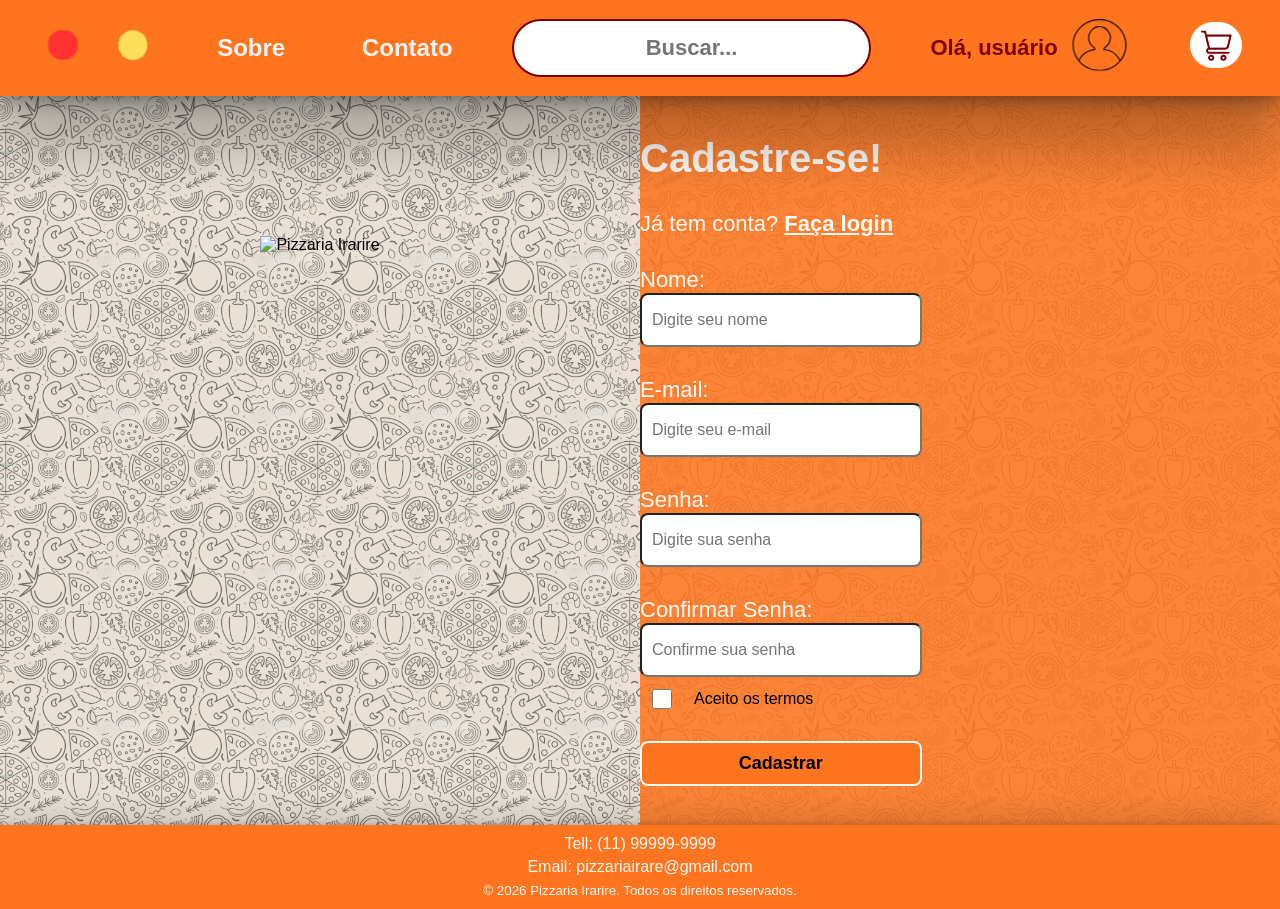
==== components/cadastro.html @ 44d991d7 "Reformulacao completa do site (Correcao do enderecamento das paginas, integracao de todos os arquivo" ====
<!DOCTYPE html>
<html lang="pt-br">

<head>
    <meta charset="UTF-8">
    <meta name="viewport" content="width=device-width, initial-scale=1.0">
    <title>Cadastro</title>
    <link rel="stylesheet" href="../css/style.css">
</head>

<body>
    <header>
        <nav>
            <div class="buttons-back">
                <a href="../index.html"><img id="button-back-red" src="../img/botton_Red.png"
                        alt="Botão redondo vermelho"></a>
                <a href="../index.html"><img id="button-back-yellow" src="../img/botton_Yellow.png"
                        alt="Botão redondo amarelo"></a>
            </div>
            <ul class="list-without-bullets">
                <li><a href="../components/sobre.html">Sobre</a></li>
                <li><a href="#contato">Contato</a></li>
            </ul>
            <form action="search" method="get">
                <input type="text" placeholder="Buscar...">
            </form>
            <div class="user-greeting">
                <p>Olá, usuário</p>
                <a href=""><img src="../img/user.png" alt=""></a>
            </div>
            <a href=""><img id="shopping-cart" src="../img/shoppingCart.png" alt="Carrinho de compras"></a>
        </nav>
    </header>
    <section>
        <div class="body-grid">
            <img id="logo-loja" src="../img/loja.png" alt="Pizzaria Irarire">
            <div id="cadastrar" class="body-card-orange">
                <aside>
                    <h2>Cadastre-se!</h2>
                    <p>Já tem conta? <a href="login.html">Faça login</a></p>
                    <form action="">
                        <p>Nome:</p>
                        <input type="text" placeholder="Digite seu nome">
                        <p>E-mail:</p>
                        <input type="email" placeholder="Digite seu e-mail">
                        <p>Senha:</p>
                        <input type="password" placeholder="Digite sua senha">
                        <p>Confirmar Senha:</p>
                        <input type="password" placeholder="Confirme sua senha">
                        <div class="flex-row-unjustify">
                            <input type="checkbox"> Aceito os termos
                        </div>
                        <button type="submit">Cadastrar</button>
                    </form>
                </aside>
            </div>
        </div>
    </section>
    <footer id="contato">
        <p>Tell: (11) 99999-9999</p>
        <p>Email: pizzariairare@gmail.com</p>
        <small>© 2026 Pizzaria Irarire. Todos os direitos reservados.</small>
    </footer>

</body>

</html>
---- css/style.css ----
* {
    padding: 0;
    margin: 0;
    box-sizing: border-box;
    position: relative;
    z-index: 0;
}

main {
    max-width: 100vw;
}

body {
    background-image: url(../img/background.jpg);
    background-size: 156px;
    min-height: 100vh;
    max-width: 100vw;
    font-family: 'Be Vietnam Pro', sans-serif;
}

button {
    border: none;
    cursor: pointer;
    background-color: transparent;
}

header {
    max-width: 100vw;
    position: sticky;
    top: 0;
    z-index: 10;
}

header a {
    color: #f4f4f4;
    font-size: 24px;
    font-weight: bold;
    text-decoration: none;
}

header ul li a:hover {
    color: #7a0000;
    transition: 0.3s;
}

header ul li a:focus {
    color: #7a0000;
    transition: 0.3s;
}

header a img:hover {
    scale: 1.04;
}

header a:focus {
    scale: 1.04;
}

header nav input {
    width: 28vw;
    height: 6.5vh;
    padding: 10px;
    border-radius: 30px;
    border: 2px solid #7a0000;
    font-size: 22px;
    text-align: center;
    font-weight: bold;
}

nav {
    box-shadow: rgba(0, 0, 0, 0.25) 0px 54px 55px, rgba(0, 0, 0, 0.12) 0px -12px 30px, rgba(0, 0, 0, 0.12) 0px 4px 6px, rgba(0, 0, 0, 0.17) 0px 12px 13px, rgba(0, 0, 0, 0.09) 0px -3px 5px;
    display: flex;
    justify-content: space-between;
    align-items: center;
    position: relative;
    background-color: #ff751f;
    max-width: 100vw;
    padding: 15px 3%;
    z-index: 10;
}

footer {
    position: absolute;
    bottom: end;
    width: 100%;
    max-width: 100vw;
    background-color: #ff751f;
    text-align: center;
    color: #faf9f6;
    padding: 10px 0px;
    box-shadow: rgba(0, 0, 0, 0.25) 0px 54px 55px, rgba(0, 0, 0, 0.12) 0px -12px 30px, rgba(0, 0, 0, 0.12) 0px 4px 6px, rgba(0, 0, 0, 0.17) 0px 12px 13px, rgba(0, 0, 0, 0.09) 0px -3px 5px;
}

footer p {
    padding-bottom: 5px;
}

footer small {
    padding-top: 10px;
}

.container {
    justify-self: center;
    padding: 18px;
}

.conttent-box {
    position: relative;
    z-index: 1;
    max-width: 50vw;
    width: fit-content;
    background-color: #ff914d;
    border-radius: 22px;
    box-shadow: rgba(0, 0, 0, 0.25) 0px 54px 55px, rgba(0, 0, 0, 0.12) 0px -12px 30px, rgba(0, 0, 0, 0.12) 0px 4px 6px, rgba(0, 0, 0, 0.17) 0px 12px 13px, rgba(0, 0, 0, 0.09) 0px -3px 5px;
    text-align: center;
    padding: 15px 20px;
    margin: auto;
    margin-top: 20px;
}

#about-us .conttent-box {
    background-color: #F5E6CA;
    color: #252526;
}

.flex-row {
    display: flex;
    align-items: center;
    justify-content: space-between;
}

.flex-row-unjustify {
    display: flex;
    align-items: center;
    justify-content: start;
    gap: 10px;
}

.list-without-bullets {
    list-style-type: none;
    display: flex;
    justify-content: space-between;
    align-items: center;
    gap: 6vw;
}

.user-greeting {
    display: flex;
    justify-content: space-between;
    align-items: center;
    gap: 10px;
}

.user-greeting p {
    font-size: 22px;
    color: #7a0000;
    font-weight: bold;
}

.buttons-back {
    display: flex;
    gap: 20px;
}

.cardapio-button {
    margin-top: 30vh;
    display: flex;
    min-width: fit-content;
    justify-content: space-between;
    align-items: center;
    background-color: #ff914d;
    border-radius: 22px;
    padding: 10px;
    text-decoration: none;
    color:#7a0000;
    font-size: 44px;
    font-weight: bold;
    box-shadow: rgba(0, 0, 0, 0.25) 0px 54px 55px, rgba(0, 0, 0, 0.12) 0px -12px 30px, rgba(0, 0, 0, 0.12) 0px 4px 6px, rgba(0, 0, 0, 0.17) 0px 12px 13px, rgba(0, 0, 0, 0.09) 0px -3px 5px;
}

.cardapio-button:hover {
    scale: 1.01;
    background-color: #ffc099;
    transition: 0.3s;
}

.cardapio-button:focus {
    scale: 1.01;
    background-color: #ffc099;
    transition: 0.3s;
}

.cardapio-grid {
    display: grid;
    grid-template-rows: auto;
    margin: auto;
    margin-bottom: 4vh;
    box-shadow: rgba(0, 0, 0, 0.25) 0px 54px 55px, rgba(0, 0, 0, 0.12) 0px -12px 30px, rgba(0, 0, 0, 0.12) 0px 4px 6px, rgba(0, 0, 0, 0.17) 0px 12px 13px, rgba(0, 0, 0, 0.09) 0px -3px 5px;
    padding: 10px 20px;
    margin-top: 5vh;
    width: 55vw;
    height: 65vh;
    background-color: #ffc099;
    border-radius: 8px;
    overflow-y: scroll;
    overflow-x: hidden;
}

.cardapio-card {
    display: grid;
    margin: 4px;
    height: 13vh;
    grid-template-columns: 0.3fr 1fr 0.4fr;
    background-color: #f4f4f4;
    border-radius: 7px;
    padding: 10px;
}

.cardapio-card-1 {
    align-items: center;
    display: flex;
    margin: auto;
}

.cardapio-card-2 {
    margin-left: 10px;
    justify-items: start;
}

.cardapio-card-3 {
    display: flex;
    justify-content: space-between;
}

.conttent-box h1 {
    font-size: 60px;
    color: #7a0000;
}

.conttent-box h2 {
    color: #7a0000;
    font-size: 43px;
}

.conttent-box h3 {
    color: #7a0000;
    font-size: 40px;
    padding: 15px 2px;
}

.pizzas-grid {
    display: grid;
    grid-template-columns: repeat(2, 1fr);
    gap: 20px;
}

.pizza-card {
    margin: auto;
}

.pizza-card img {
    width: 20vw;
    padding-bottom: 30px;
}

.pizza-img {
    height: 8vh;
    width: 100%;
    object-fit: cover;
    border-radius: 5px;
}

.pizza-name {
    font-size: 18px;
    color: #7a0000;
    font-weight: bold;
    margin-top: 8px;
    margin-bottom: 4px;
}

.pizza-desc {
    font-size: 14px;
    color: #252526;
    margin-bottom: 8px;
    line-height: 1.3;
}

.pizza-price {
    font-size: 25px;
    color: #ff751f;
    font-weight: bold;
}

.body-grid {
    height: fit-content;
    width: 100%;
    min-height: 100%;
    display: grid;
    grid-template-columns: 1fr 1fr;
}

.body-card-white {
    background-color:#faf9f6;
    padding: 20px;
    margin: auto;
}

.body-card-orange {
    background-color:#ff751fdc;
    align-content: center;
    justify-content: center;
    justify-items: center;
    margin: auto;
    min-height: 81vh;
    height: 100%;
    width: 50vw;
    object-fit: cover;
}

.body-card-orange h2 {
    color: #faf9f6;
    font-size: 40px;
}

.body-card-orange p {
    color: #faf9f6;
    font-size: 22px;
    margin-top: 30px;
}

.body-card-orange a {
    color: #faf9f6;
    font-weight: bold;
    font-size: 22px;
}

.body-card-orange .flex-row-unjustify input {
    margin: 12px 12px;
    height: 20px;
    width: 20px;
}

.body-card-orange input {
    width: 22vw;
    height: 6vh;
    border-radius: 8px;
    text-indent: 10px;
    font-size: 16px;
}

.body-card-orange button {
    margin-top: 20px;
    width: 22vw;
    background-color: #ff751f;
    border: 2px solid #faf9f6;
    font-size: 18px;
    font-weight: bold;
    padding: 10px 20px;
    border-radius: 8px;
}

.body-card-orange button:hover {
    cursor: pointer;
    background-color: #7a0000;
    color: #f4f4f4;
    transition: 0.3s;
}

.body-card-orange button:focus {
    cursor: pointer;
    background-color: #7a0000;
    color: #f4f4f4;
    transition: 0.3s;
}

.body-card-orange form {
    margin-top: 20px;
}

.button-add-cart {
    height: 4vh;
}

.button-add-cart:hover {
    scale: 1.1;
    transition: 0.3s;
}

.button-add-cart:focus {
    scale: 1.1;
    transition: 0.3s;
}

#loja {
    width: 30vw;    
}

#logo {
    width: 7%;
}

#shopping-cart {
    width: 4vw;
}

#cadastro-button {
    background-color: #f4f4f4;
    border-radius: 30px;
    min-width: fit-content;
    padding: 20px;
    color: #252526;
}

#cadastro-button:hover {
    background-color: #7a0000;
    color: #f4f4f4;
    transition: 0.3s;
}

#cadastro-button:focus {
    background-color: #7a0000;
    color: #f4f4f4;
    transition: 0.3s;
}

#pizza-fundo {
    position: absolute;
    right: 0;
    top: -10vh;
    height: 90vh;
    z-index: -1;
}

#fogos {
    position: relative;
    z-index: 3;
    margin-top: -80px;
    width: 50vw;
    object-fit: cover;
}

#seta-cardapio {
    height: 7vh;
}

#button-back-red {
    height: 5.5vh;
}

#button-back-yellow {
    height: 5.5vh;
}

#pizza-icon {
    height: 100%;
}

#about-us {
    padding: 5vh 2vh;
    text-align: center;
}

#about-us .conttent-box {
    padding-top: 2vh;
    padding-bottom: 4vh;
    margin-bottom: 4vh;
}

#about-us h1 {
    font-size: 60px;
    margin: 10px;
    color: #7a0000;
}

#about-us small {
    font-size: 27px;
    color: #7a0000;
}

#about-us .conttent-box h2 {
    padding-top: 2vh;
}

#about-us .conttent-box li {
    margin-top: 5px;
    text-align: justify;
    justify-self: center;
    max-width: 30vw;
}

#about-us .conttent-box p {
    text-align: justify;
    justify-self: center;
    max-width: 30vw;
}

#login {
    margin-top: -10vh;
}

.body-card-orange #login p {
    margin-top: 20px;
}

#logo-loja {
    height: 50vh;
    justify-self: center;
    margin: auto;
}

#cardapio {
    height: 100%;
}
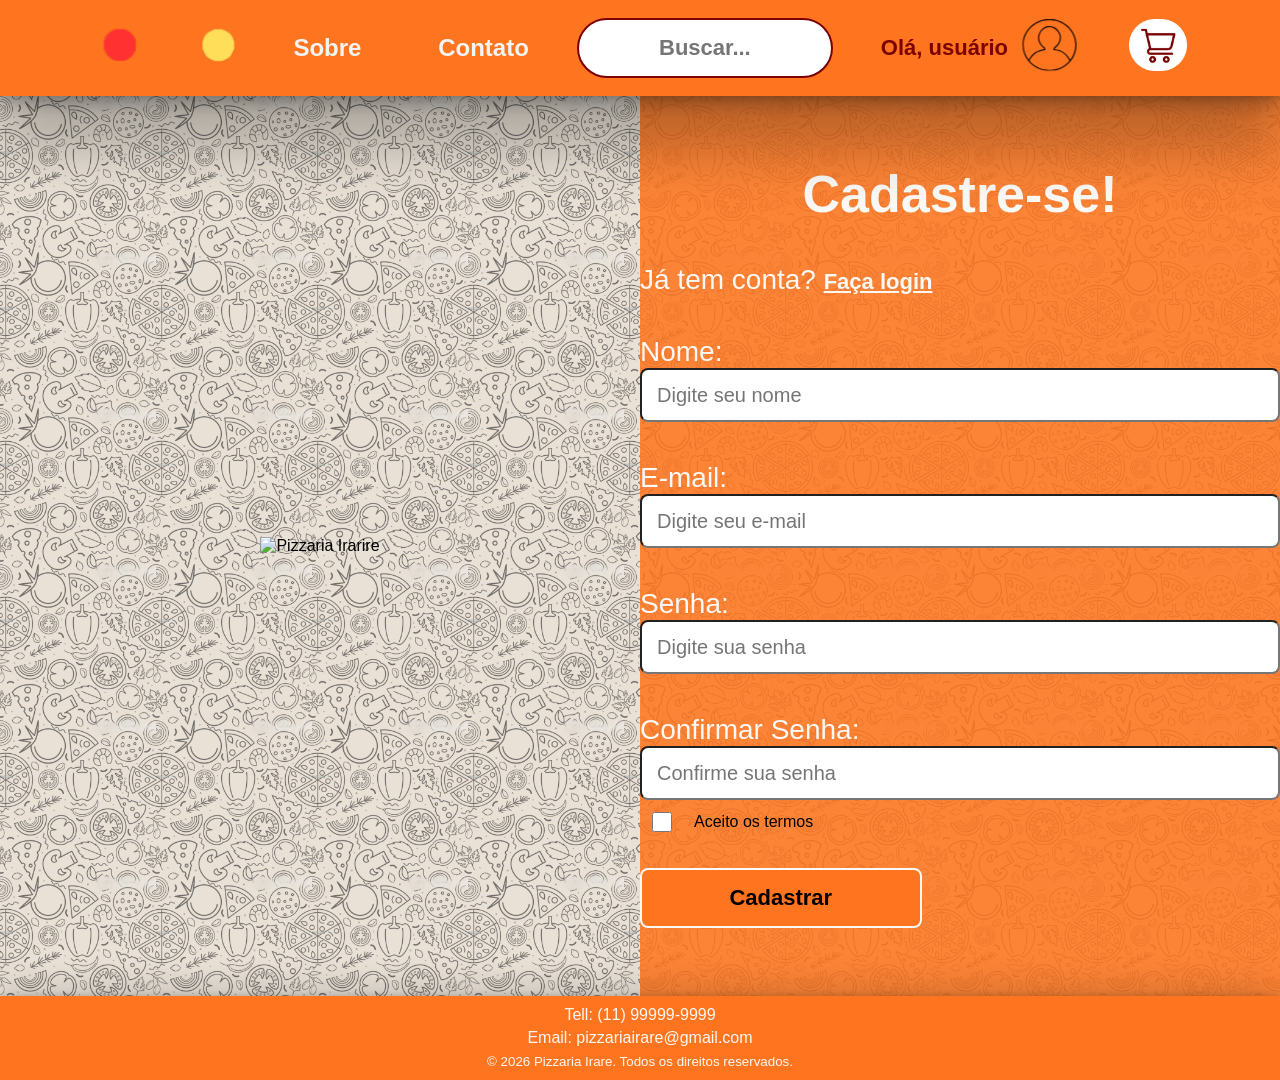
==== commit a2914d39: "! Introducao a responsividade (media)" ====
--- a/components/cadastro.html
+++ b/components/cadastro.html
@@ -22,33 +22,35 @@
                 <li><a href="#contato">Contato</a></li>
             </ul>
             <form action="search" method="get">
-                <input type="text" placeholder="Buscar...">
+                <input id="search" class="caixa-pesquisa" type="text" placeholder="Buscar...">
             </form>
             <div class="user-greeting">
                 <p>Olá, usuário</p>
-                <a href=""><img src="../img/user.png" alt=""></a>
+                <a href=""><img id="user-photo" src="../img/user.png" alt=""></a>
             </div>
             <a href=""><img id="shopping-cart" src="../img/shoppingCart.png" alt="Carrinho de compras"></a>
         </nav>
     </header>
-    <section>
+    <section id="cadastro">
         <div class="body-grid">
-            <img id="logo-loja" src="../img/loja.png" alt="Pizzaria Irarire">
+            <div class="container">
+                <img id="logo-loja" src="../img/loja.png" alt="Pizzaria Irarire">
+            </div>
             <div id="cadastrar" class="body-card-orange">
                 <aside>
                     <h2>Cadastre-se!</h2>
                     <p>Já tem conta? <a href="login.html">Faça login</a></p>
                     <form action="">
                         <p>Nome:</p>
-                        <input type="text" placeholder="Digite seu nome">
+                        <input id="name" type="text" placeholder="Digite seu nome">
                         <p>E-mail:</p>
-                        <input type="email" placeholder="Digite seu e-mail">
+                        <input id="email" type="email" placeholder="Digite seu e-mail">
                         <p>Senha:</p>
-                        <input type="password" placeholder="Digite sua senha">
+                        <input id="password" type="password" placeholder="Digite sua senha">
                         <p>Confirmar Senha:</p>
-                        <input type="password" placeholder="Confirme sua senha">
+                        <input id="password" type="password" placeholder="Confirme sua senha">
                         <div class="flex-row-unjustify">
-                            <input type="checkbox"> Aceito os termos
+                            <input id="accept-terms" type="checkbox"> Aceito os termos
                         </div>
                         <button type="submit">Cadastrar</button>
                     </form>
@@ -59,7 +61,7 @@
     <footer id="contato">
         <p>Tell: (11) 99999-9999</p>
         <p>Email: pizzariairare@gmail.com</p>
-        <small>© 2026 Pizzaria Irarire. Todos os direitos reservados.</small>
+        <small>© 2026 Pizzaria Irare. Todos os direitos reservados.</small>
     </footer>
 
 </body>
--- a/css/style.css
+++ b/css/style.css
@@ -7,14 +7,12 @@
 }
 
 main {
-    max-width: 100vw;
+    min-width: 100vw;
 }
 
 body {
     background-image: url(../img/background.jpg);
     background-size: 156px;
-    min-height: 100vh;
-    max-width: 100vw;
     font-family: 'Be Vietnam Pro', sans-serif;
 }
 
@@ -38,6 +36,10 @@
     text-decoration: none;
 }
 
+header ul {
+    min-width: fit-content;
+}
+
 header ul li a:hover {
     color: #7a0000;
     transition: 0.3s;
@@ -56,26 +58,18 @@
     scale: 1.04;
 }
 
-header nav input {
-    width: 28vw;
-    height: 6.5vh;
-    padding: 10px;
-    border-radius: 30px;
-    border: 2px solid #7a0000;
-    font-size: 22px;
-    text-align: center;
-    font-weight: bold;
-}
-
 nav {
     box-shadow: rgba(0, 0, 0, 0.25) 0px 54px 55px, rgba(0, 0, 0, 0.12) 0px -12px 30px, rgba(0, 0, 0, 0.12) 0px 4px 6px, rgba(0, 0, 0, 0.17) 0px 12px 13px, rgba(0, 0, 0, 0.09) 0px -3px 5px;
     display: flex;
-    justify-content: space-between;
+    justify-content: center;
+    margin: auto;
     align-items: center;
+    gap: 10%;
     position: relative;
     background-color: #ff751f;
     max-width: 100vw;
-    padding: 15px 3%;
+    min-height: 10vh;
+    padding: 15px 40px;
     z-index: 10;
 }
 
@@ -99,15 +93,29 @@
     padding-top: 10px;
 }
 
+.caixa-pesquisa {
+    height: 90%;
+    width: 20vw;
+    padding: 15px 30px;
+    border-radius: 30px;
+    border: 2px solid #7a0000;
+    font-size: 22px;
+    text-align: center;
+    font-weight: bold;
+}
+
 .container {
+    align-self: center;
     justify-self: center;
     padding: 18px;
+    width: fit-content;
+    height: fit-content;
 }
 
 .conttent-box {
     position: relative;
     z-index: 1;
-    max-width: 50vw;
+    max-width: 100%;
     width: fit-content;
     background-color: #ff914d;
     border-radius: 22px;
@@ -159,11 +167,12 @@
 
 .buttons-back {
     display: flex;
-    gap: 20px;
+    gap: 44px;
+    align-items: center;
+    min-height: 100%;
 }
 
 .cardapio-button {
-    margin-top: 30vh;
     display: flex;
     min-width: fit-content;
     justify-content: space-between;
@@ -172,7 +181,7 @@
     border-radius: 22px;
     padding: 10px;
     text-decoration: none;
-    color:#7a0000;
+    color: #7a0000;
     font-size: 44px;
     font-weight: bold;
     box-shadow: rgba(0, 0, 0, 0.25) 0px 54px 55px, rgba(0, 0, 0, 0.12) 0px -12px 30px, rgba(0, 0, 0, 0.12) 0px 4px 6px, rgba(0, 0, 0, 0.17) 0px 12px 13px, rgba(0, 0, 0, 0.09) 0px -3px 5px;
@@ -259,7 +268,7 @@
 }
 
 .pizza-card img {
-    width: 20vw;
+    width: 100%;
     padding-bottom: 30px;
 }
 
@@ -292,40 +301,37 @@
 }
 
 .body-grid {
+    display: grid;
+    grid-template-columns: repeat(2, 1fr);
+    min-height: 100vh;
+    height: 100vh;
     height: fit-content;
-    width: 100%;
-    min-height: 100%;
-    display: grid;
-    grid-template-columns: 1fr 1fr;
 }
 
 .body-card-white {
-    background-color:#faf9f6;
+    background-color: #faf9f6;
     padding: 20px;
     margin: auto;
 }
 
 .body-card-orange {
-    background-color:#ff751fdc;
+    background-color: #ff751fdc;
+    width: 100%;
+    height: 100%;
+    justify-items: center;
     align-content: center;
-    justify-content: center;
-    justify-items: center;
-    margin: auto;
-    min-height: 81vh;
-    height: 100%;
-    width: 50vw;
-    object-fit: cover;
 }
 
 .body-card-orange h2 {
     color: #faf9f6;
-    font-size: 40px;
+    font-size: 52px;
+    text-align: center;
 }
 
 .body-card-orange p {
     color: #faf9f6;
-    font-size: 22px;
-    margin-top: 30px;
+    font-size: 28px;
+    margin-top: 40px;
 }
 
 .body-card-orange a {
@@ -341,21 +347,21 @@
 }
 
 .body-card-orange input {
-    width: 22vw;
+    width: 100%;
     height: 6vh;
     border-radius: 8px;
-    text-indent: 10px;
-    font-size: 16px;
+    text-indent: 15px;
+    font-size: 20px;
 }
 
 .body-card-orange button {
-    margin-top: 20px;
+    margin-top: 24px;
     width: 22vw;
     background-color: #ff751f;
     border: 2px solid #faf9f6;
-    font-size: 18px;
+    font-size: 22px;
     font-weight: bold;
-    padding: 10px 20px;
+    padding: 15px 20px;
     border-radius: 8px;
 }
 
@@ -391,16 +397,16 @@
     transition: 0.3s;
 }
 
-#loja {
-    width: 30vw;    
-}
-
 #logo {
     width: 7%;
 }
 
+#user-photo {
+    width: 100%;
+}
+
 #shopping-cart {
-    width: 4vw;
+    width: 4.5vw;
 }
 
 #cadastro-button {
@@ -434,8 +440,9 @@
 #fogos {
     position: relative;
     z-index: 3;
+    margin-left: 10px;
     margin-top: -80px;
-    width: 50vw;
+    width: 95%;
     object-fit: cover;
 }
 
@@ -444,11 +451,13 @@
 }
 
 #button-back-red {
-    height: 5.5vh;
+    height: 6vh;
+    min-height: 44px;
 }
 
 #button-back-yellow {
-    height: 5.5vh;
+    height: 6vh;
+    min-height: 44px;
 }
 
 #pizza-icon {
@@ -464,6 +473,7 @@
     padding-top: 2vh;
     padding-bottom: 4vh;
     margin-bottom: 4vh;
+    max-width: 80vw;
 }
 
 #about-us h1 {
@@ -485,17 +495,13 @@
     margin-top: 5px;
     text-align: justify;
     justify-self: center;
-    max-width: 30vw;
+    max-width: 60%;
 }
 
 #about-us .conttent-box p {
     text-align: justify;
     justify-self: center;
-    max-width: 30vw;
-}
-
-#login {
-    margin-top: -10vh;
+    max-width: 70%;
 }
 
 .body-card-orange #login p {
@@ -504,10 +510,286 @@
 
 #logo-loja {
     height: 50vh;
-    justify-self: center;
+    align-self: center;
     margin: auto;
 }
 
 #cardapio {
     height: 100%;
+}
+
+@media (max-width: 1920px) {
+    nav {
+        gap: 7%;
+    }
+
+    #logo-loja {
+        height: 40vh;
+    }
+}
+
+@media (max-width: 1440px) {
+    nav {
+        gap: 4%;
+    }
+}
+
+@media (max-width: 1024px) {
+    nav {
+        gap: 2%;
+    }
+
+    header a {
+        color: #f4f4f4;
+        font-size: 18px;
+        font-weight: bold;
+        text-decoration: none;
+    }
+
+    #logo-loja {
+        height: 30vh;
+    }
+
+    .body-grid {
+        display: grid;
+        grid-template-columns: repeat(2, 1fr);
+        min-height: 80vh;
+        height: fit-content;
+    }
+
+    .body-card-orange h2 {
+        color: #faf9f6;
+        font-size: 41px;
+        text-align: center;
+    }
+
+    .body-card-orange p {
+        color: #faf9f6;
+        font-size: 23px;
+        margin-top: 40px;
+    }
+
+    .body-card-orange a {
+        color: #faf9f6;
+        font-weight: bold;
+        font-size: 22px;
+    }
+
+    .body-card-orange .flex-row-unjustify input {
+        margin: 12px 12px;
+        height: 20px;
+        width: 20px;
+    }
+
+    .body-card-orange input {
+        width: 100%;
+        height: 6vh;
+        border-radius: 8px;
+        text-indent: 15px;
+        font-size: 20px;
+    }
+
+    .body-card-orange button {
+        margin-top: 24px;
+        width: 100%;
+        background-color: #ff751f;
+        border: 2px solid #faf9f6;
+        font-size: 22px;
+        font-weight: bold;
+        padding: 15px 20px;
+        border-radius: 8px;
+    }
+
+    #cadastro-button {
+        background-color: #f4f4f4;
+        border-radius: 30px;
+        min-width: fit-content;
+        padding: 15px;
+        color: #252526;
+        min-width: 30px;
+    }
+
+    .cardapio-grid {
+        width: 80%;
+    }
+
+    .caixa-pesquisa {
+        width: 100%;
+        padding: 10px;
+        border-radius: 30px;
+        border: 2px solid #7a0000;
+        font-size: 18px;
+        text-align: center;
+        font-weight: bold;
+    }
+
+    #shopping-cart {
+        width: 80%;
+        height: 80%;
+    }
+}
+
+@media (max-width: 768px) {
+    nav {
+        gap: 3%;
+    }
+
+    #button-back-red {
+        height: 80%;
+    }
+
+    #button-back-yellow {
+        height: 80%;
+    }
+
+    #login .body-grid .container {
+        display: none;
+    }
+
+    #cadastro .body-grid .container {
+        display: none;
+    }
+
+    .body-card-orange {
+        min-height: 100vh;
+    }
+
+    .cardapio-button {
+        margin-top: 0vh;
+        display: flex;
+        min-width: fit-content;
+        justify-content: space-between;
+        align-items: center;
+        background-color: #ff914d;
+        border-radius: 22px;
+        padding: 10px;
+        text-decoration: none;
+        color: #7a0000;
+        font-size: 44px;
+        font-weight: bold;
+        box-shadow: rgba(0, 0, 0, 0.25) 0px 54px 55px, rgba(0, 0, 0, 0.12) 0px -12px 30px, rgba(0, 0, 0, 0.12) 0px 4px 6px, rgba(0, 0, 0, 0.17) 0px 12px 13px, rgba(0, 0, 0, 0.09) 0px -3px 5px;
+    }
+
+    .caixa-pesquisa {
+        width: 100%;
+        padding: 6px;
+        border-radius: 30px;
+        border: 2px solid #7a0000;
+        font-size: 16px;
+        text-align: center;
+        font-weight: bold;
+    }
+
+    .body-grid {
+        display: grid;
+        grid-template-columns: repeat(1, 1fr);
+    }
+
+    #cadastro-button {
+        background-color: #f4f4f4;
+        border-radius: 30px;
+        min-width: fit-content;
+        padding: 5px;
+        color: #252526;
+        min-width: 30px;
+    }
+
+    #shopping-cart {
+        width: 70%;
+        height: 70%;
+    }
+}
+
+@media (max-width: 425px) {
+    nav {
+        gap: 2%;
+    }
+
+    .buttons-back {
+        gap: 18px;
+    }
+
+    #button-back-red {
+        height: 60%;
+    }
+
+    #button-back-yellow {
+        height: 50%;
+    }
+
+    .user-greeting p {
+        font-size: 15px;
+        color: #7a0000;
+        font-weight: bold;
+    }
+
+    header a {
+        color: #f4f4f4;
+        font-size: 12px;
+        font-weight: bold;
+        text-decoration: none;
+    }
+
+    .cardapio-button {
+        margin-top: 0vh;
+        display: flex;
+        min-width: fit-content;
+        justify-content: space-between;
+        align-items: center;
+        background-color: #ff914d;
+        border-radius: 22px;
+        padding: 10px;
+        text-decoration: none;
+        color: #7a0000;
+        font-size: 35px;
+        font-weight: bold;
+        box-shadow: rgba(0, 0, 0, 0.25) 0px 54px 55px, rgba(0, 0, 0, 0.12) 0px -12px 30px, rgba(0, 0, 0, 0.12) 0px 4px 6px, rgba(0, 0, 0, 0.17) 0px 12px 13px, rgba(0, 0, 0, 0.09) 0px -3px 5px;
+    }
+
+    .caixa-pesquisa {
+        width: 50px;
+        padding: 6px;
+        border-radius: 30px;
+        border: 2px solid #7a0000;
+        font-size: 8px;
+        text-align: center;
+        font-weight: bold;
+    }
+
+    .body-grid {
+        display: grid;
+        grid-template-columns: repeat(1, 1fr);
+        min-height: 100vh;
+    }
+
+    #cadastro-button {
+        background-color: #f4f4f4;
+        border-radius: 30px;
+        min-width: fit-content;
+        padding: 5px;
+        color: #252526;
+        min-width: 30px;
+    }
+
+    #shopping-cart {
+        width: 27px;
+    }
+
+    #about-us h1 {
+        font-size: 40px;
+    }
+
+    .conttent-box h2 {
+        font-size: 25px;
+    }
+
+    #about-us .conttent-box li {
+        font-size: 14px;
+        max-width: 93%;
+    }
+
+    #about-us .conttent-box p {
+        font-size: 14px;
+        max-width: 93%;
+    }
 }
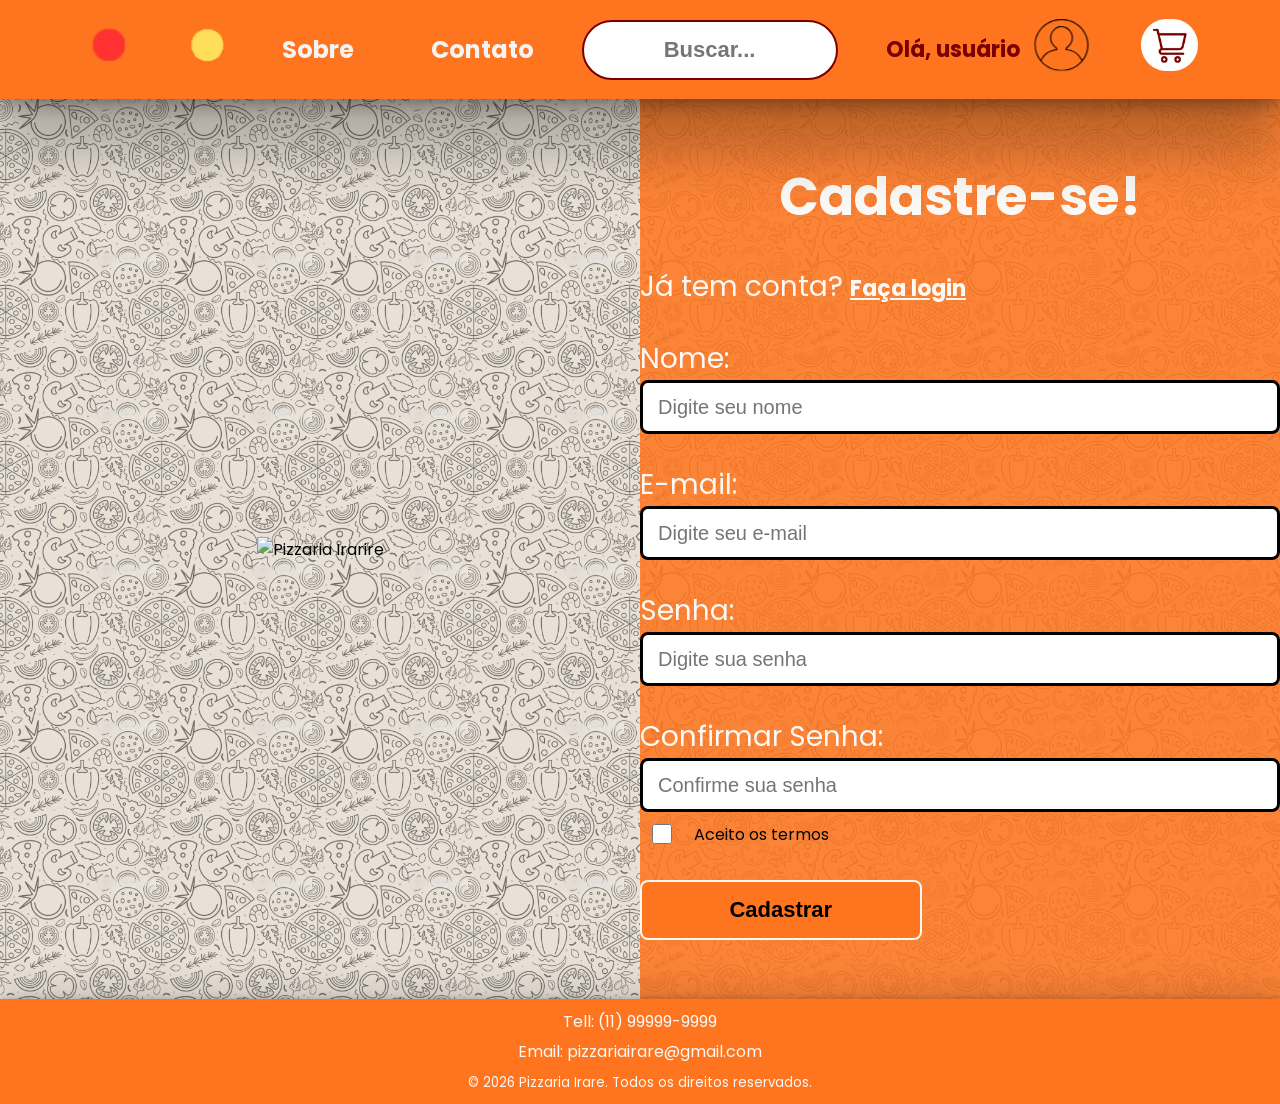
==== commit f3d01687: "feat: validacao de formularios em js" ====
--- a/components/cadastro.html
+++ b/components/cadastro.html
@@ -31,39 +31,44 @@
             <a href=""><img id="shopping-cart" src="../img/shoppingCart.png" alt="Carrinho de compras"></a>
         </nav>
     </header>
-    <section id="cadastro">
-        <div class="body-grid">
-            <div class="container">
-                <img id="logo-loja" src="../img/loja.png" alt="Pizzaria Irarire">
+    <main>
+        <section id="cadastro">
+            <div class="body-grid">
+                <div class="container">
+                    <img id="logo-loja" src="../img/loja.png" alt="Pizzaria Irarire">
+                </div>
+                <div class="body-card-orange">
+                    <aside>
+                        <h2>Cadastre-se!</h2>
+                        <p>Já tem conta? <a href="login.html">Faça login</a></p>
+                        <form action="" id="cadastrar">
+                            <p>Nome:</p>
+                            <input class="campo" id="name" type="text" placeholder="Digite seu nome">
+                            <p id="jump-text-name"></p>
+                            <p>E-mail:</p>
+                            <input class="campo" id="email" type="text" placeholder="Digite seu e-mail">
+                            <p id="jump-text-email"></p>
+                            <p>Senha:</p>
+                            <input class="campo" id="password" type="password" placeholder="Digite sua senha">
+                            <p>Confirmar Senha:</p>
+                            <input class="campo" id="confirm-password" type="password" placeholder="Confirme sua senha">
+                            <p id="jump-text-senha"></p>
+                            <div class="flex-row-unjustify">
+                                <input id="accept-terms" type="checkbox"> Aceito os termos
+                            </div>
+                            <button type="submit">Cadastrar</button>
+                        </form>
+                    </aside>
+                </div>
             </div>
-            <div id="cadastrar" class="body-card-orange">
-                <aside>
-                    <h2>Cadastre-se!</h2>
-                    <p>Já tem conta? <a href="login.html">Faça login</a></p>
-                    <form action="">
-                        <p>Nome:</p>
-                        <input id="name" type="text" placeholder="Digite seu nome">
-                        <p>E-mail:</p>
-                        <input id="email" type="email" placeholder="Digite seu e-mail">
-                        <p>Senha:</p>
-                        <input id="password" type="password" placeholder="Digite sua senha">
-                        <p>Confirmar Senha:</p>
-                        <input id="password" type="password" placeholder="Confirme sua senha">
-                        <div class="flex-row-unjustify">
-                            <input id="accept-terms" type="checkbox"> Aceito os termos
-                        </div>
-                        <button type="submit">Cadastrar</button>
-                    </form>
-                </aside>
-            </div>
-        </div>
-    </section>
+        </section>
+    </main>
     <footer id="contato">
         <p>Tell: (11) 99999-9999</p>
         <p>Email: pizzariairare@gmail.com</p>
         <small>© 2026 Pizzaria Irare. Todos os direitos reservados.</small>
     </footer>
-
 </body>
+<script src="../js/script.js" defer></script>
 
 </html>
--- a/css/style.css
+++ b/css/style.css
@@ -1,178 +1,785 @@
+@import url("https://fonts.googleapis.com/css2?family=Poppins:ital,wght@0,100;0,200;0,300;0,400;0,500;0,600;0,700;0,800;0,900;1,100;1,200;1,300;1,400;1,500;1,600;1,700;1,800;1,900&display=swap");
+
+/*! ------------------------------------------ Configurações Gerais ------------------------------------------ */
+
 * {
-    padding: 0;
-    margin: 0;
-    box-sizing: border-box;
-    position: relative;
-    z-index: 0;
+  padding: 0;
+  margin: 0;
+  box-sizing: border-box;
+  position: relative;
+  z-index: 0;
 }
 
 main {
-    min-width: 100vw;
+  max-width: 100vw;
 }
 
 body {
-    background-image: url(../img/background.jpg);
-    background-size: 156px;
-    font-family: 'Be Vietnam Pro', sans-serif;
+  background-image: url(../img/background.jpg);
+  background-size: 156px;
+  font-family: "Poppins", sans-serif;
 }
 
 button {
-    border: none;
-    cursor: pointer;
-    background-color: transparent;
-}
+  border: none;
+  cursor: pointer;
+  background-color: transparent;
+}
+
+/*
+! ------------------------------------- Estilização do header global -------------------------------------- 
+*/
 
 header {
-    max-width: 100vw;
-    position: sticky;
-    top: 0;
-    z-index: 10;
+  max-width: 100vw;
+  position: sticky;
+  top: 0;
+  z-index: 10;
 }
 
 header a {
+  color: #f4f4f4;
+  font-size: 24px;
+  font-weight: bold;
+  text-decoration: none;
+}
+
+header ul {
+  min-width: fit-content;
+}
+
+header ul li a:hover {
+  color: #7a0000;
+  transition: 0.3s;
+}
+
+header ul li a:focus {
+  color: #7a0000;
+  transition: 0.3s;
+}
+
+header a img:hover {
+  scale: 1.04;
+}
+
+header a:focus {
+  scale: 1.04;
+}
+
+nav {
+  box-shadow:
+    rgba(0, 0, 0, 0.25) 0px 54px 55px,
+    rgba(0, 0, 0, 0.12) 0px -12px 30px,
+    rgba(0, 0, 0, 0.12) 0px 4px 6px,
+    rgba(0, 0, 0, 0.17) 0px 12px 13px,
+    rgba(0, 0, 0, 0.09) 0px -3px 5px;
+  display: flex;
+  justify-content: center;
+  margin: auto;
+  align-items: center;
+  gap: 7%;
+  position: relative;
+  background-color: #ff751f;
+  max-width: 100vw;
+  min-height: 10vh;
+  padding: 15px 40px;
+  z-index: 10;
+}
+
+.caixa-pesquisa {
+  height: 90%;
+  width: 20vw;
+  padding: 15px 30px;
+  border-radius: 30px;
+  border: 2px solid #7a0000;
+  font-size: 22px;
+  text-align: center;
+  font-weight: bold;
+}
+
+.list-without-bullets {
+  list-style-type: none;
+  display: flex;
+  justify-content: space-between;
+  align-items: center;
+  gap: 6vw;
+}
+
+.user-greeting {
+  display: flex;
+  justify-content: space-between;
+  align-items: center;
+  gap: 10px;
+}
+
+.user-greeting p {
+  font-size: 22px;
+  color: #7a0000;
+  font-weight: bold;
+}
+
+.buttons-back {
+  display: flex;
+  gap: 44px;
+  align-items: center;
+  min-height: 100%;
+}
+
+.pizza-card {
+  margin: auto;
+}
+
+.pizza-card img {
+  width: 100%;
+  padding-bottom: 30px;
+}
+
+#logo {
+  width: 7%;
+}
+
+#shopping-cart {
+  width: 4.5vw;
+}
+
+#cadastro-button {
+  background-color: #f4f4f4;
+  border-radius: 30px;
+  min-width: fit-content;
+  padding: 20px;
+  color: #252526;
+}
+
+#cadastro-button:hover {
+  background-color: #7a0000;
+  color: #f4f4f4;
+  transition: 0.3s;
+}
+
+#cadastro-button:focus {
+  background-color: #7a0000;
+  color: #f4f4f4;
+  transition: 0.3s;
+}
+
+#jump-text-name {
+  font-size: 17px;
+  font-weight: bold;
+  padding: 0;
+  margin: 0;
+}
+
+#jump-text-email{
+  font-size: 17px;
+  font-weight: bold;
+  padding: 0;
+  margin: 0;
+}
+
+#jump-text-senha {
+  font-size: 17px;
+  font-weight: bold;
+  padding: 0;
+  margin: 0;
+}
+
+#user-photo {
+  width: 100%;
+}
+
+#pizza-fundo {
+  position: absolute;
+  right: 0;
+  top: -10vh;
+  height: 90vh;
+  z-index: -1;
+}
+
+#fogos {
+  position: relative;
+  z-index: 3;
+  margin-left: 10px;
+  margin-top: -80px;
+  width: 95%;
+  object-fit: cover;
+}
+
+#seta-cardapio {
+  height: 7vh;
+}
+
+#button-back-red {
+  height: 6vh;
+  min-height: 44px;
+}
+
+#button-back-yellow {
+  height: 6vh;
+  min-height: 44px;
+}
+
+/*
+! ---------------------------------------------------------------------------------------- 
+*/
+
+/* 
+! --------------------------------- Estilização do Index ---------------------------------
+*/
+
+.body-grid {
+  display: grid;
+  grid-template-columns: repeat(2, 1fr);
+  min-height: 100vh;
+  height: 100vh;
+  height: fit-content;
+}
+
+.body-card-white {
+  background-color: #faf9f6;
+  padding: 20px;
+  margin: auto;
+}
+
+.body-card-orange {
+  background-color: #ff751fdc;
+  width: 100%;
+  height: 100%;
+  justify-items: center;
+  align-content: center;
+}
+
+/*
+* --------------------------- Estilização do body-card-orange ---------------------------
+*/
+
+.body-card-orange h2 {
+  color: #faf9f6;
+  font-size: 52px;
+  text-align: center;
+}
+
+.body-card-orange p {
+  color: #faf9f6;
+  font-size: 28px;
+  margin-top: 30px;
+}
+
+.body-card-orange a {
+  color: #faf9f6;
+  font-weight: bold;
+  font-size: 22px;
+}
+
+.body-card-orange .flex-row-unjustify input {
+  margin: 12px 12px;
+  height: 20px;
+  width: 20px;
+}
+
+.body-card-orange input {
+  width: 100%;
+  height: 6vh;
+  border-radius: 8px;
+  border: 3px solid;
+  text-indent: 15px;
+  font-size: 20px;
+}
+
+.body-card-orange button {
+  margin-top: 24px;
+  width: 22vw;
+  background-color: #ff751f;
+  border: 2px solid #faf9f6;
+  font-size: 22px;
+  font-weight: bold;
+  padding: 15px 20px;
+  border-radius: 8px;
+}
+
+.body-card-orange button:hover {
+  cursor: pointer;
+  background-color: #7a0000;
+  color: #f4f4f4;
+  transition: 0.3s;
+}
+
+.body-card-orange button:focus {
+  cursor: pointer;
+  background-color: #7a0000;
+  color: #f4f4f4;
+  transition: 0.3s;
+}
+
+.body-card-orange form {
+  margin-top: 20px;
+  width: 100%;
+}
+
+/*
+* ---------------------------------------------------------------------------------------
+*/
+
+.cardapio-button {
+  display: flex;
+  min-width: fit-content;
+  justify-content: space-between;
+  align-items: center;
+  background-color: #ff914d;
+  border-radius: 22px;
+  padding: 10px;
+  text-decoration: none;
+  color: #7a0000;
+  font-size: 44px;
+  font-weight: bold;
+  box-shadow:
+    rgba(0, 0, 0, 0.25) 0px 54px 55px,
+    rgba(0, 0, 0, 0.12) 0px -12px 30px,
+    rgba(0, 0, 0, 0.12) 0px 4px 6px,
+    rgba(0, 0, 0, 0.17) 0px 12px 13px,
+    rgba(0, 0, 0, 0.09) 0px -3px 5px;
+}
+
+.cardapio-button:hover {
+  scale: 1.01;
+  background-color: #ffc099;
+  transition: 0.3s;
+}
+
+.cardapio-button:focus {
+  scale: 1.01;
+  background-color: #ffc099;
+  transition: 0.3s;
+}
+
+.container {
+  align-self: center;
+  justify-self: center;
+  padding: 18px;
+  width: fit-content;
+  height: fit-content;
+}
+
+.conttent-box {
+  position: relative;
+  z-index: 1;
+  max-width: 100%;
+  width: fit-content;
+  background-color: #ff914d;
+  border-radius: 22px;
+  box-shadow:
+    rgba(0, 0, 0, 0.25) 0px 54px 55px,
+    rgba(0, 0, 0, 0.12) 0px -12px 30px,
+    rgba(0, 0, 0, 0.12) 0px 4px 6px,
+    rgba(0, 0, 0, 0.17) 0px 12px 13px,
+    rgba(0, 0, 0, 0.09) 0px -3px 5px;
+  text-align: center;
+  padding: 15px 20px;
+  margin: auto;
+  margin-top: 20px;
+}
+
+#about-us .conttent-box {
+  background-color: #f5e6ca;
+  color: #252526;
+}
+
+.flex-row {
+  display: flex;
+  align-items: center;
+  justify-content: space-between;
+}
+
+.flex-row-unjustify {
+  display: flex;
+  align-items: center;
+  justify-content: start;
+  gap: 10px;
+}
+
+/*
+! --------------------------------------------------------------------------------------
+*/
+
+/*
+! --------------------------- Estilização do Footer ------------------------------------ 
+*/
+
+footer {
+  position: absolute;
+  bottom: end;
+  width: 100%;
+  max-width: 100vw;
+  background-color: #ff751f;
+  text-align: center;
+  color: #faf9f6;
+  padding: 10px 0px;
+  box-shadow:
+    rgba(0, 0, 0, 0.25) 0px 54px 55px,
+    rgba(0, 0, 0, 0.12) 0px -12px 30px,
+    rgba(0, 0, 0, 0.12) 0px 4px 6px,
+    rgba(0, 0, 0, 0.17) 0px 12px 13px,
+    rgba(0, 0, 0, 0.09) 0px -3px 5px;
+}
+
+footer p {
+  padding-bottom: 5px;
+}
+
+footer small {
+  padding-top: 10px;
+}
+
+/*
+! ----------------------------------------------------------------------------------------
+*/
+
+/*
+! --------------------------------- Pagina do Cardapio -----------------------------------
+*/
+
+.cardapio-grid {
+  display: grid;
+  grid-template-rows: auto;
+  margin: auto;
+  margin-bottom: 4vh;
+  box-shadow:
+    rgba(0, 0, 0, 0.25) 0px 54px 55px,
+    rgba(0, 0, 0, 0.12) 0px -12px 30px,
+    rgba(0, 0, 0, 0.12) 0px 4px 6px,
+    rgba(0, 0, 0, 0.17) 0px 12px 13px,
+    rgba(0, 0, 0, 0.09) 0px -3px 5px;
+  padding: 10px 20px;
+  margin-top: 5vh;
+  width: 55vw;
+  height: 65vh;
+  background-color: #ffc099;
+  border-radius: 8px;
+  overflow-y: scroll;
+  overflow-x: hidden;
+}
+
+.cardapio-card {
+  display: grid;
+  margin: 4px;
+  height: 13vh;
+  grid-template-columns: 0.3fr 1fr 0.3fr;
+  background-color: #f4f4f4;
+  border-radius: 7px;
+  padding: 10px;
+}
+
+.cardapio-card-1 {
+  align-items: center;
+  display: flex;
+  margin: auto;
+}
+
+.cardapio-card-2 {
+  margin-left: 10px;
+  justify-items: start;
+}
+
+.cardapio-card-3 {
+  display: flex;
+  justify-content: space-between;
+}
+
+.conttent-box h1 {
+  font-size: 60px;
+  color: #7a0000;
+}
+
+.conttent-box h2 {
+  color: #7a0000;
+  font-size: 43px;
+}
+
+.conttent-box h3 {
+  color: #7a0000;
+  font-size: 40px;
+  padding: 15px 2px;
+}
+
+.pizzas-grid {
+  display: grid;
+  grid-template-columns: repeat(2, 1fr);
+  gap: 20px;
+}
+
+.pizza-img {
+  height: 8vh;
+  width: 100%;
+  object-fit: cover;
+  border-radius: 5px;
+transition: opacity 0.5s ease-in-out;
+}
+
+.pizza-img.fade-in {
+  opacity: 1;
+}
+
+.pizza-name {
+  font-size: 18px;
+  color: #7a0000;
+  font-weight: bold;
+  margin-top: 8px;
+  margin-bottom: 4px;
+}
+
+.pizza-desc {
+  font-size: 14px;
+  color: #252526;
+  margin-bottom: 8px;
+  line-height: 1.3;
+}
+
+.button-add-cart {
+  height: 6vh;
+}
+
+.button-add-cart:hover {
+  scale: 1.1;
+  transition: 0.3s;
+}
+
+.button-add-cart:focus {
+  scale: 1.1;
+  transition: 0.3s;
+}
+
+#cardapio {
+  height: 100%;
+}
+
+#pizza-price {
+  font-size: 25px;
+  color: #ff751f;
+  font-weight: bold;
+  align-self: center;
+}
+
+/*
+! ----------------------------------------------------------------------
+*/
+
+#pizza-icon {
+  height: 100%;
+}
+
+#about-us {
+  padding: 5vh 2vh;
+  text-align: center;
+}
+
+#about-us .conttent-box {
+  padding-top: 2vh;
+  padding-bottom: 4vh;
+  margin-bottom: 4vh;
+  max-width: 80vw;
+}
+
+#about-us h1 {
+  font-size: 60px;
+  margin: 10px;
+  color: #7a0000;
+}
+
+#about-us small {
+  font-size: 27px;
+  color: #7a0000;
+}
+
+#about-us .conttent-box h2 {
+  padding-top: 2vh;
+}
+
+#about-us .conttent-box li {
+  margin-top: 5px;
+  text-align: justify;
+  justify-self: center;
+  max-width: 60%;
+}
+
+#about-us .conttent-box p {
+  text-align: justify;
+  justify-self: center;
+  max-width: 70%;
+}
+
+.body-card-orange #login p {
+  margin-top: 20px;
+}
+
+#logo-loja {
+  height: 50vh;
+  align-self: center;
+  margin: auto;
+}
+
+#icon-servidor {
+  height: 65vh;
+  align-self: center;
+  margin: auto;
+}
+
+@media (max-width: 1440px) {
+  nav {
+    gap: 4%;
+  }
+
+  .cardapio-card {
+    grid-template-columns: 0.4fr 0.9fr 0.5fr;
+  }
+}
+
+@media (max-width: 1024px) {
+  nav {
+    gap: 2%;
+  }
+
+  header a {
     color: #f4f4f4;
-    font-size: 24px;
+    font-size: 18px;
     font-weight: bold;
     text-decoration: none;
-}
-
-header ul {
+  }
+
+  #logo-loja {
+    height: 30vh;
+  }
+
+  #icon-servidor {
+    height: 30vh;
+  }
+
+  .body-grid {
+    display: grid;
+    grid-template-columns: repeat(2, 1fr);
+    min-height: 80vh;
+    height: fit-content;
+  }
+
+  .body-card-orange h2 {
+    color: #faf9f6;
+    font-size: 41px;
+    text-align: center;
+  }
+
+  .body-card-orange p {
+    color: #faf9f6;
+    font-size: 23px;
+    margin-top: 0px;
+  }
+
+  .body-card-orange a {
+    color: #faf9f6;
+    font-weight: bold;
+    font-size: 22px;
+  }
+
+  .body-card-orange .flex-row-unjustify input {
+    margin: 12px 12px;
+    height: 20px;
+    width: 20px;
+  }
+
+  .body-card-orange input {
+    width: 100%;
+    height: 6vh;
+    border-radius: 8px;
+    text-indent: 15px;
+    font-size: 20px;
+  }
+
+  .body-card-orange button {
+    margin-top: 24px;
+    margin-bottom: 24px;
+    width: 100%;
+    background-color: #ff751f;
+    border: 2px solid #faf9f6;
+    font-size: 22px;
+    font-weight: bold;
+    padding: 15px 20px;
+    border-radius: 8px;
+  }
+
+  #cadastro-button {
+    background-color: #f4f4f4;
+    border-radius: 30px;
     min-width: fit-content;
-}
-
-header ul li a:hover {
-    color: #7a0000;
-    transition: 0.3s;
-}
-
-header ul li a:focus {
-    color: #7a0000;
-    transition: 0.3s;
-}
-
-header a img:hover {
-    scale: 1.04;
-}
-
-header a:focus {
-    scale: 1.04;
-}
-
-nav {
-    box-shadow: rgba(0, 0, 0, 0.25) 0px 54px 55px, rgba(0, 0, 0, 0.12) 0px -12px 30px, rgba(0, 0, 0, 0.12) 0px 4px 6px, rgba(0, 0, 0, 0.17) 0px 12px 13px, rgba(0, 0, 0, 0.09) 0px -3px 5px;
-    display: flex;
-    justify-content: center;
-    margin: auto;
-    align-items: center;
-    gap: 10%;
-    position: relative;
-    background-color: #ff751f;
-    max-width: 100vw;
-    min-height: 10vh;
-    padding: 15px 40px;
-    z-index: 10;
-}
-
-footer {
-    position: absolute;
-    bottom: end;
+    padding: 15px;
+    color: #252526;
+    min-width: 30px;
+  }
+
+  .cardapio-grid {
+    width: 80%;
+  }
+
+  .cardapio-card {
+    grid-template-columns: 0.4fr 0.9fr 0.4fr;
+  }
+
+  .caixa-pesquisa {
     width: 100%;
-    max-width: 100vw;
-    background-color: #ff751f;
-    text-align: center;
-    color: #faf9f6;
-    padding: 10px 0px;
-    box-shadow: rgba(0, 0, 0, 0.25) 0px 54px 55px, rgba(0, 0, 0, 0.12) 0px -12px 30px, rgba(0, 0, 0, 0.12) 0px 4px 6px, rgba(0, 0, 0, 0.17) 0px 12px 13px, rgba(0, 0, 0, 0.09) 0px -3px 5px;
-}
-
-footer p {
-    padding-bottom: 5px;
-}
-
-footer small {
-    padding-top: 10px;
-}
-
-.caixa-pesquisa {
-    height: 90%;
-    width: 20vw;
-    padding: 15px 30px;
+    padding: 10px;
     border-radius: 30px;
     border: 2px solid #7a0000;
-    font-size: 22px;
+    font-size: 18px;
     text-align: center;
     font-weight: bold;
-}
-
-.container {
-    align-self: center;
-    justify-self: center;
-    padding: 18px;
-    width: fit-content;
-    height: fit-content;
-}
-
-.conttent-box {
-    position: relative;
-    z-index: 1;
-    max-width: 100%;
-    width: fit-content;
-    background-color: #ff914d;
-    border-radius: 22px;
-    box-shadow: rgba(0, 0, 0, 0.25) 0px 54px 55px, rgba(0, 0, 0, 0.12) 0px -12px 30px, rgba(0, 0, 0, 0.12) 0px 4px 6px, rgba(0, 0, 0, 0.17) 0px 12px 13px, rgba(0, 0, 0, 0.09) 0px -3px 5px;
-    text-align: center;
-    padding: 15px 20px;
-    margin: auto;
-    margin-top: 20px;
-}
-
-#about-us .conttent-box {
-    background-color: #F5E6CA;
-    color: #252526;
-}
-
-.flex-row {
-    display: flex;
-    align-items: center;
-    justify-content: space-between;
-}
-
-.flex-row-unjustify {
-    display: flex;
-    align-items: center;
-    justify-content: start;
-    gap: 10px;
-}
-
-.list-without-bullets {
-    list-style-type: none;
-    display: flex;
-    justify-content: space-between;
-    align-items: center;
-    gap: 6vw;
-}
-
-.user-greeting {
-    display: flex;
-    justify-content: space-between;
-    align-items: center;
-    gap: 10px;
-}
-
-.user-greeting p {
-    font-size: 22px;
-    color: #7a0000;
-    font-weight: bold;
-}
-
-.buttons-back {
-    display: flex;
-    gap: 44px;
-    align-items: center;
-    min-height: 100%;
-}
-
-.cardapio-button {
+  }
+
+  #shopping-cart {
+    width: 80%;
+    height: 80%;
+  }
+
+  #cardapio .conttent-box h1 {
+    font-size: 50px;
+    color: rgb(122, 0, 0);
+  }
+}
+
+@media (max-width: 768px) {
+  nav {
+    gap: 3%;
+  }
+
+  .buttons-back {
+    gap: 24px;
+  }
+
+  #button-back-red {
+    height: 80%;
+  }
+
+  #button-back-yellow {
+    height: 80%;
+  }
+
+  .user-greeting p {
+    font-size: 18px;
+  }
+
+  #user-photo {
+    width: 150%;
+  }
+
+  #login .body-grid .container {
+    display: none;
+  }
+
+  #cadastro .body-grid .container {
+    display: none;
+  }
+
+  .body-card-orange {
+    min-height: 100vh;
+  }
+
+  .cardapio-button {
+    margin-top: 0vh;
     display: flex;
     min-width: fit-content;
     justify-content: space-between;
@@ -184,612 +791,179 @@
     color: #7a0000;
     font-size: 44px;
     font-weight: bold;
-    box-shadow: rgba(0, 0, 0, 0.25) 0px 54px 55px, rgba(0, 0, 0, 0.12) 0px -12px 30px, rgba(0, 0, 0, 0.12) 0px 4px 6px, rgba(0, 0, 0, 0.17) 0px 12px 13px, rgba(0, 0, 0, 0.09) 0px -3px 5px;
-}
-
-.cardapio-button:hover {
-    scale: 1.01;
-    background-color: #ffc099;
-    transition: 0.3s;
-}
-
-.cardapio-button:focus {
-    scale: 1.01;
-    background-color: #ffc099;
-    transition: 0.3s;
-}
-
-.cardapio-grid {
+    box-shadow:
+      rgba(0, 0, 0, 0.25) 0px 54px 55px,
+      rgba(0, 0, 0, 0.12) 0px -12px 30px,
+      rgba(0, 0, 0, 0.12) 0px 4px 6px,
+      rgba(0, 0, 0, 0.17) 0px 12px 13px,
+      rgba(0, 0, 0, 0.09) 0px -3px 5px;
+  }
+
+  .caixa-pesquisa {
+    width: 100%;
+    padding: 6px;
+    border-radius: 30px;
+    border: 2px solid #7a0000;
+    font-size: 16px;
+    text-align: center;
+    font-weight: bold;
+  }
+
+  .body-grid {
     display: grid;
-    grid-template-rows: auto;
-    margin: auto;
-    margin-bottom: 4vh;
-    box-shadow: rgba(0, 0, 0, 0.25) 0px 54px 55px, rgba(0, 0, 0, 0.12) 0px -12px 30px, rgba(0, 0, 0, 0.12) 0px 4px 6px, rgba(0, 0, 0, 0.17) 0px 12px 13px, rgba(0, 0, 0, 0.09) 0px -3px 5px;
-    padding: 10px 20px;
-    margin-top: 5vh;
-    width: 55vw;
-    height: 65vh;
-    background-color: #ffc099;
-    border-radius: 8px;
-    overflow-y: scroll;
-    overflow-x: hidden;
-}
-
-.cardapio-card {
-    display: grid;
-    margin: 4px;
-    height: 13vh;
-    grid-template-columns: 0.3fr 1fr 0.4fr;
-    background-color: #f4f4f4;
-    border-radius: 7px;
-    padding: 10px;
-}
-
-.cardapio-card-1 {
-    align-items: center;
-    display: flex;
-    margin: auto;
-}
-
-.cardapio-card-2 {
-    margin-left: 10px;
-    justify-items: start;
-}
-
-.cardapio-card-3 {
-    display: flex;
-    justify-content: space-between;
-}
-
-.conttent-box h1 {
-    font-size: 60px;
-    color: #7a0000;
-}
-
-.conttent-box h2 {
-    color: #7a0000;
-    font-size: 43px;
-}
-
-.conttent-box h3 {
-    color: #7a0000;
-    font-size: 40px;
-    padding: 15px 2px;
-}
-
-.pizzas-grid {
-    display: grid;
-    grid-template-columns: repeat(2, 1fr);
-    gap: 20px;
-}
-
-.pizza-card {
-    margin: auto;
-}
-
-.pizza-card img {
-    width: 100%;
-    padding-bottom: 30px;
-}
-
-.pizza-img {
-    height: 8vh;
-    width: 100%;
-    object-fit: cover;
-    border-radius: 5px;
-}
-
-.pizza-name {
-    font-size: 18px;
-    color: #7a0000;
-    font-weight: bold;
-    margin-top: 8px;
-    margin-bottom: 4px;
-}
-
-.pizza-desc {
-    font-size: 14px;
-    color: #252526;
-    margin-bottom: 8px;
-    line-height: 1.3;
-}
-
-.pizza-price {
-    font-size: 25px;
-    color: #ff751f;
-    font-weight: bold;
-}
-
-.body-grid {
-    display: grid;
-    grid-template-columns: repeat(2, 1fr);
-    min-height: 100vh;
-    height: 100vh;
-    height: fit-content;
-}
-
-.body-card-white {
-    background-color: #faf9f6;
-    padding: 20px;
-    margin: auto;
-}
-
-.body-card-orange {
-    background-color: #ff751fdc;
-    width: 100%;
-    height: 100%;
-    justify-items: center;
-    align-content: center;
-}
-
-.body-card-orange h2 {
-    color: #faf9f6;
-    font-size: 52px;
-    text-align: center;
-}
-
-.body-card-orange p {
-    color: #faf9f6;
-    font-size: 28px;
-    margin-top: 40px;
-}
-
-.body-card-orange a {
-    color: #faf9f6;
-    font-weight: bold;
-    font-size: 22px;
-}
-
-.body-card-orange .flex-row-unjustify input {
-    margin: 12px 12px;
-    height: 20px;
-    width: 20px;
-}
-
-.body-card-orange input {
-    width: 100%;
-    height: 6vh;
-    border-radius: 8px;
-    text-indent: 15px;
-    font-size: 20px;
-}
-
-.body-card-orange button {
-    margin-top: 24px;
-    width: 22vw;
-    background-color: #ff751f;
-    border: 2px solid #faf9f6;
-    font-size: 22px;
-    font-weight: bold;
-    padding: 15px 20px;
-    border-radius: 8px;
-}
-
-.body-card-orange button:hover {
-    cursor: pointer;
-    background-color: #7a0000;
-    color: #f4f4f4;
-    transition: 0.3s;
-}
-
-.body-card-orange button:focus {
-    cursor: pointer;
-    background-color: #7a0000;
-    color: #f4f4f4;
-    transition: 0.3s;
-}
-
-.body-card-orange form {
-    margin-top: 20px;
-}
-
-.button-add-cart {
-    height: 4vh;
-}
-
-.button-add-cart:hover {
-    scale: 1.1;
-    transition: 0.3s;
-}
-
-.button-add-cart:focus {
-    scale: 1.1;
-    transition: 0.3s;
-}
-
-#logo {
-    width: 7%;
-}
-
-#user-photo {
-    width: 100%;
-}
-
-#shopping-cart {
-    width: 4.5vw;
-}
-
-#cadastro-button {
+    grid-template-columns: repeat(1, 1fr);
+  }
+
+  #cadastro-button {
     background-color: #f4f4f4;
     border-radius: 30px;
     min-width: fit-content;
-    padding: 20px;
+    padding: 5px;
     color: #252526;
-}
-
-#cadastro-button:hover {
-    background-color: #7a0000;
+    min-width: 30px;
+  }
+
+  .cardapio-card {
+    grid-template-columns: 0.4fr 0.8fr 0.5fr;
+  }
+
+  #shopping-cart {
+    width: 70%;
+    height: 70%;
+  }
+}
+
+@media (max-width: 425px) {
+  nav {
+    gap: 2%;
+  }
+
+  .buttons-back {
+    gap: 18px;
+  }
+
+  #button-back-red {
+    height: 40%;
+  }
+
+  #button-back-yellow {
+    height: 50%;
+  }
+
+  #user-photo {
+    display: none;
+  }
+
+  #search {
+    display: none;
+  }
+
+  .user-greeting p {
+    font-size: 12px;
+    color: #7a0000;
+    font-weight: bold;
+  }
+
+  header a {
     color: #f4f4f4;
-    transition: 0.3s;
-}
-
-#cadastro-button:focus {
-    background-color: #7a0000;
-    color: #f4f4f4;
-    transition: 0.3s;
-}
-
-#pizza-fundo {
-    position: absolute;
-    right: 0;
-    top: -10vh;
-    height: 90vh;
-    z-index: -1;
-}
-
-#fogos {
-    position: relative;
-    z-index: 3;
-    margin-left: 10px;
-    margin-top: -80px;
-    width: 95%;
-    object-fit: cover;
-}
-
-#seta-cardapio {
+    font-size: 12px;
+    font-weight: bold;
+    text-decoration: none;
+  }
+
+  .cardapio-button {
+    margin-top: 0vh;
+    display: flex;
+    min-width: fit-content;
+    justify-content: space-between;
+    align-items: center;
+    background-color: #ff914d;
+    border-radius: 22px;
+    padding: 10px;
+    text-decoration: none;
+    color: #7a0000;
+    font-size: 35px;
+    font-weight: bold;
+    box-shadow:
+      rgba(0, 0, 0, 0.25) 0px 54px 55px,
+      rgba(0, 0, 0, 0.12) 0px -12px 30px,
+      rgba(0, 0, 0, 0.12) 0px 4px 6px,
+      rgba(0, 0, 0, 0.17) 0px 12px 13px,
+      rgba(0, 0, 0, 0.09) 0px -3px 5px;
+  }
+
+  .cardapio-grid {
+    width: 90%;
+    padding: 10px 15px;
+  }
+
+  .pizza-name {
+    font-size: 14px;
+  }
+
+  .pizza-desc {
+    font-size: 12px;
+  }
+
+  #pizza-price {
+    font-size: 16px;
+  }
+
+  .body-grid {
+    display: grid;
+    grid-template-columns: repeat(1, 1fr);
+    min-height: 100vh;
+  }
+
+  #cadastro-button {
+    background-color: #f4f4f4;
+    border-radius: 30px;
+    min-width: fit-content;
+    padding: 5px;
+    color: #252526;
+    min-width: 30px;
+  }
+
+  #shopping-cart {
+    width: 27px;
+  }
+
+  #about-us h1 {
+    font-size: 40px;
+  }
+
+  .conttent-box h2 {
+    font-size: 25px;
+  }
+
+  #about-us .conttent-box li {
+    font-size: 14px;
+    max-width: 93%;
+  }
+
+  #about-us .conttent-box p {
+    font-size: 14px;
+    max-width: 93%;
+  }
+
+  #cardapio .conttent-box h1 {
+    font-size: 30px;
+    color: rgb(122, 0, 0);
+  }
+
+  #pizza-icon {
     height: 7vh;
-}
-
-#button-back-red {
-    height: 6vh;
-    min-height: 44px;
-}
-
-#button-back-yellow {
-    height: 6vh;
-    min-height: 44px;
-}
-
-#pizza-icon {
-    height: 100%;
-}
-
-#about-us {
-    padding: 5vh 2vh;
-    text-align: center;
-}
-
-#about-us .conttent-box {
-    padding-top: 2vh;
-    padding-bottom: 4vh;
-    margin-bottom: 4vh;
-    max-width: 80vw;
-}
-
-#about-us h1 {
-    font-size: 60px;
-    margin: 10px;
-    color: #7a0000;
-}
-
-#about-us small {
-    font-size: 27px;
-    color: #7a0000;
-}
-
-#about-us .conttent-box h2 {
-    padding-top: 2vh;
-}
-
-#about-us .conttent-box li {
-    margin-top: 5px;
-    text-align: justify;
-    justify-self: center;
-    max-width: 60%;
-}
-
-#about-us .conttent-box p {
-    text-align: justify;
-    justify-self: center;
-    max-width: 70%;
-}
-
-.body-card-orange #login p {
-    margin-top: 20px;
-}
-
-#logo-loja {
-    height: 50vh;
-    align-self: center;
-    margin: auto;
-}
-
-#cardapio {
-    height: 100%;
-}
-
-@media (max-width: 1920px) {
-    nav {
-        gap: 7%;
-    }
-
-    #logo-loja {
-        height: 40vh;
-    }
-}
-
-@media (max-width: 1440px) {
-    nav {
-        gap: 4%;
-    }
-}
-
-@media (max-width: 1024px) {
-    nav {
-        gap: 2%;
-    }
-
-    header a {
-        color: #f4f4f4;
-        font-size: 18px;
-        font-weight: bold;
-        text-decoration: none;
-    }
-
-    #logo-loja {
-        height: 30vh;
-    }
-
-    .body-grid {
-        display: grid;
-        grid-template-columns: repeat(2, 1fr);
-        min-height: 80vh;
-        height: fit-content;
-    }
-
-    .body-card-orange h2 {
-        color: #faf9f6;
-        font-size: 41px;
-        text-align: center;
-    }
-
-    .body-card-orange p {
-        color: #faf9f6;
-        font-size: 23px;
-        margin-top: 40px;
-    }
-
-    .body-card-orange a {
-        color: #faf9f6;
-        font-weight: bold;
-        font-size: 22px;
-    }
-
-    .body-card-orange .flex-row-unjustify input {
-        margin: 12px 12px;
-        height: 20px;
-        width: 20px;
-    }
-
-    .body-card-orange input {
-        width: 100%;
-        height: 6vh;
-        border-radius: 8px;
-        text-indent: 15px;
-        font-size: 20px;
-    }
-
-    .body-card-orange button {
-        margin-top: 24px;
-        width: 100%;
-        background-color: #ff751f;
-        border: 2px solid #faf9f6;
-        font-size: 22px;
-        font-weight: bold;
-        padding: 15px 20px;
-        border-radius: 8px;
-    }
-
-    #cadastro-button {
-        background-color: #f4f4f4;
-        border-radius: 30px;
-        min-width: fit-content;
-        padding: 15px;
-        color: #252526;
-        min-width: 30px;
-    }
-
-    .cardapio-grid {
-        width: 80%;
-    }
-
-    .caixa-pesquisa {
-        width: 100%;
-        padding: 10px;
-        border-radius: 30px;
-        border: 2px solid #7a0000;
-        font-size: 18px;
-        text-align: center;
-        font-weight: bold;
-    }
-
-    #shopping-cart {
-        width: 80%;
-        height: 80%;
-    }
-}
-
-@media (max-width: 768px) {
-    nav {
-        gap: 3%;
-    }
-
-    #button-back-red {
-        height: 80%;
-    }
-
-    #button-back-yellow {
-        height: 80%;
-    }
-
-    #login .body-grid .container {
-        display: none;
-    }
-
-    #cadastro .body-grid .container {
-        display: none;
-    }
-
-    .body-card-orange {
-        min-height: 100vh;
-    }
-
-    .cardapio-button {
-        margin-top: 0vh;
-        display: flex;
-        min-width: fit-content;
-        justify-content: space-between;
-        align-items: center;
-        background-color: #ff914d;
-        border-radius: 22px;
-        padding: 10px;
-        text-decoration: none;
-        color: #7a0000;
-        font-size: 44px;
-        font-weight: bold;
-        box-shadow: rgba(0, 0, 0, 0.25) 0px 54px 55px, rgba(0, 0, 0, 0.12) 0px -12px 30px, rgba(0, 0, 0, 0.12) 0px 4px 6px, rgba(0, 0, 0, 0.17) 0px 12px 13px, rgba(0, 0, 0, 0.09) 0px -3px 5px;
-    }
-
-    .caixa-pesquisa {
-        width: 100%;
-        padding: 6px;
-        border-radius: 30px;
-        border: 2px solid #7a0000;
-        font-size: 16px;
-        text-align: center;
-        font-weight: bold;
-    }
-
-    .body-grid {
-        display: grid;
-        grid-template-columns: repeat(1, 1fr);
-    }
-
-    #cadastro-button {
-        background-color: #f4f4f4;
-        border-radius: 30px;
-        min-width: fit-content;
-        padding: 5px;
-        color: #252526;
-        min-width: 30px;
-    }
-
-    #shopping-cart {
-        width: 70%;
-        height: 70%;
-    }
-}
-
-@media (max-width: 425px) {
-    nav {
-        gap: 2%;
-    }
-
-    .buttons-back {
-        gap: 18px;
-    }
-
-    #button-back-red {
-        height: 60%;
-    }
-
-    #button-back-yellow {
-        height: 50%;
-    }
-
-    .user-greeting p {
-        font-size: 15px;
-        color: #7a0000;
-        font-weight: bold;
-    }
-
-    header a {
-        color: #f4f4f4;
-        font-size: 12px;
-        font-weight: bold;
-        text-decoration: none;
-    }
-
-    .cardapio-button {
-        margin-top: 0vh;
-        display: flex;
-        min-width: fit-content;
-        justify-content: space-between;
-        align-items: center;
-        background-color: #ff914d;
-        border-radius: 22px;
-        padding: 10px;
-        text-decoration: none;
-        color: #7a0000;
-        font-size: 35px;
-        font-weight: bold;
-        box-shadow: rgba(0, 0, 0, 0.25) 0px 54px 55px, rgba(0, 0, 0, 0.12) 0px -12px 30px, rgba(0, 0, 0, 0.12) 0px 4px 6px, rgba(0, 0, 0, 0.17) 0px 12px 13px, rgba(0, 0, 0, 0.09) 0px -3px 5px;
-    }
-
-    .caixa-pesquisa {
-        width: 50px;
-        padding: 6px;
-        border-radius: 30px;
-        border: 2px solid #7a0000;
-        font-size: 8px;
-        text-align: center;
-        font-weight: bold;
-    }
-
-    .body-grid {
-        display: grid;
-        grid-template-columns: repeat(1, 1fr);
-        min-height: 100vh;
-    }
-
-    #cadastro-button {
-        background-color: #f4f4f4;
-        border-radius: 30px;
-        min-width: fit-content;
-        padding: 5px;
-        color: #252526;
-        min-width: 30px;
-    }
-
-    #shopping-cart {
-        width: 27px;
-    }
-
-    #about-us h1 {
-        font-size: 40px;
-    }
-
-    .conttent-box h2 {
-        font-size: 25px;
-    }
-
-    #about-us .conttent-box li {
-        font-size: 14px;
-        max-width: 93%;
-    }
-
-    #about-us .conttent-box p {
-        font-size: 14px;
-        max-width: 93%;
-    }
-}+  }
+
+  .cardapio-card {
+    grid-template-columns: 0.9fr 0.7fr;
+  }
+
+  .cardapio-card .cardapio-card-1 {
+    display: none;
+  }
+
+  .button-add-cart {
+    height: 4vh;
+  }
+}
